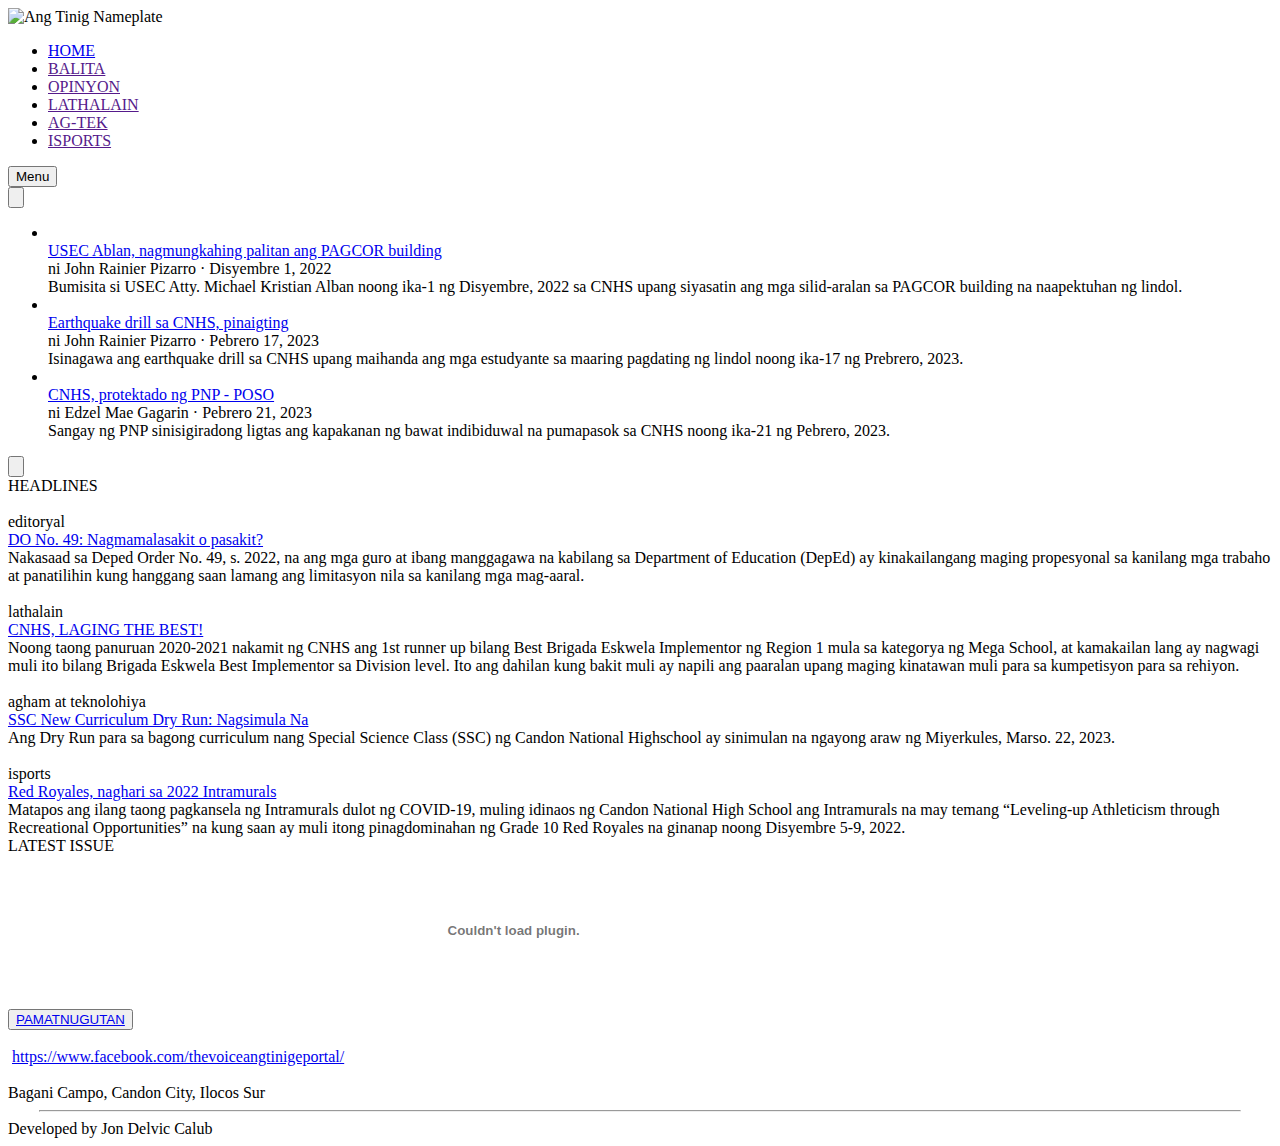
==== index.html @ 267b0ca0 "Create index.html" ====
<!DOCTYPE html>
<html lang="en">

    <head>
        <meta charset="UTF-8">
        <meta http-equiv="X-UA-Compatible" content="IE=edge">
        <meta name="viewport" content="width=device-width, initial-scale=1.0">
        <link rel="shortcut icon" href="/images/favicon.png">
        <title>Ang Tinig</title>
        <link rel="preconnect" href="https://fonts.googleapis.com">
        <link rel="preconnect" href="https://fonts.gstatic.com" crossorigin>
        <link href="https://fonts.googleapis.com/css2?family=Poppins:ital,wght@0,100;0,200;0,300;0,400;0,600;0,700;1,400&display=swap" rel="stylesheet">
        <link rel="stylesheet" href="/styles/style.css">
    </head>

    <body>

        <header class="header flex">

            <div class="nameplate-container">
                <img src="/images/header-nameplate.png" alt="Ang Tinig Nameplate" class="nameplate">
            </div>

            <nav>
                <ul class="nav-bar flex" id="nav-bar" data-visible="false">
                    <li>
                        <a href="index.html" id="nav-button">HOME</a>
                    </li>
                    <li>
                        <a href="" id="nav-button">BALITA</a>
                    </li>
                    <li>
                        <a href="" id="nav-button">OPINYON</a>
                    </li>
                    <li>
                        <a href="" id="nav-button">LATHALAIN</a>
                    </li>
                    <li>
                        <a href="" id="nav-button">AG-TEK</a>
                    </li>
                    <li>
                        <a href="" id="nav-button">ISPORTS</a>
                    </li>
                </ul>

                <button class="mobile-nav-toggle" aria-controls="nav-bar" aria-expanded="false"><span class="sr-only">Menu</span></button>

            </nav>

        </header>

        <section class="carousel__section">

            <div class="carousel">

                <button class="carousel__button carousel__button--left is-hidden">
                    <img src="/assets/arrow-left.svg" alt="">
                </button>
    
                <div class="carousel__track-container">
                    <ul class="carousel__track">
                        <li class="carousel__slide current-slide">
                            <div class="carousel__image-container">
                                <a href="/articles/balita/news-article1/news-article1.html"><img class="carousel__image" src="/images/pagcor-usec.jpg" alt=""></a>
                            </div>
                            <div class="carousel__headline-container">
                                <a href="/articles/balita/news-article1/news-article1.html">USEC Ablan, nagmungkahing palitan ang PAGCOR building</a>
                            </div>
                            <div class="carousel__by-line-container">
                                <span class="italic">ni</span> <span class="by-name">John Rainier Pizarro</span> &centerdot; <span id="upload-date">Disyembre 1, 2022</span>
                            </div>
                            <div class="carousel__caption-container">
                                Bumisita si USEC Atty. Michael Kristian Alban noong ika-1 ng Disyembre, 2022 sa CNHS upang siyasatin ang mga silid-aralan sa PAGCOR building na naapektuhan ng lindol.
                            </div>
                        </li>
                        <li class="carousel__slide">
                            <div class="carousel__image-container">
                                <a href="/articles/balita/news-article2/news-article2.html">
                                    <img class="carousel__image" src="/images/earthquake-drill.jpg" alt="">
                                </a>
                            </div>
                            <div class="carousel__headline-container one-line">
                                <a href="/articles/balita/news-article2/news-article2.html">
                                    Earthquake drill sa CNHS, pinaigting
                                </a>
                            </div>
                            <div class="carousel__by-line-container">
                                <span class="italic">ni</span> <span class="by-name">John Rainier Pizarro</span> &centerdot; <span id="upload-date">Pebrero 17, 2023</span>
                            </div>
                            <div class="carousel__caption-container">
                                Isinagawa ang earthquake drill sa CNHS upang maihanda ang mga estudyante sa maaring pagdating ng lindol noong ika-17 ng Prebrero, 2023.
                            </div>
                        </li>
                        <li class="carousel__slide">
                            <div class="carousel__image-container">
                                <a href="/articles/balita/news-article3/news-article3.html">
                                    <img class="carousel__image" src="/images/pnp-poso-asst.jpg" alt="">
                                </a>
                            </div>
                            <div class="carousel__headline-container one-line">
                                <a href="/articles/balita/news-article3/news-article3.html">
                                    CNHS, protektado ng PNP - POSO
                                </a>
                            </div>
                            <div class="carousel__by-line-container">
                                <span class="italic">ni</span> <span class="by-name">Edzel Mae Gagarin</span> &centerdot; <span id="upload-date">Pebrero 21, 2023</span>
                            </div>
                            <div class="carousel__caption-container">
                                Sangay ng PNP sinisigiradong ligtas ang kapakanan ng bawat indibiduwal na pumapasok sa CNHS noong ika-21 ng Pebrero, 2023.
                            </div>
                        </li>
                    </ul>
                </div>
    
                <button class="carousel__button carousel__button--right">
                    <img src="/assets/arrow-right.svg" alt="">
                </button>
    
            </div> 

        </section>

        <section class="headlines__section">

           <div class="headlines__tag flex">HEADLINES</div>

           <div class="headlines__article__preview--container grid">

                <div class="article__preview">
                    <div class="article__preview--img--container">
                        <a href="articles/opinyon/opinyon-article1/opinyon-article1.html"><img class="article__preview--img" src="/images/main-editoryal-prev.png" alt=""></a>
                    </div>
                    <div class="article__preview--content--container">
                        <div class="headlines__preview__tag">editoryal</div>
                        <div class="headlines__preview__headline">
                            <a href="articles/opinyon/opinyon-article1/opinyon-article1.html">DO No. 49: Nagmamalasakit o pasakit?</a>
                        </div>
                        <div class="headlines__preview__content">Nakasaad sa Deped Order No. 49, s. 2022, na ang mga guro at ibang manggagawa na kabilang sa Department of Education (DepEd) ay kinakailangang maging propesyonal sa kanilang mga trabaho at panatilihin kung hanggang saan lamang ang limitasyon nila sa kanilang mga mag-aaral.</div>
                    </div>
                </div>

                <div class="article__preview">
                    <div class="article__preview--img--container">
                        <a href="articles/lathalain/lathalain-article1/lathalain-article1.html"><img class="article__preview--img" src="/images/main-feature-prev.png" alt=""></a>
                    </div>
                    <div class="article__preview--content--container">
                        <div class="headlines__preview__tag">lathalain</div>
                        <div class="headlines__preview__headline">
                            <a href="articles/lathalain/lathalain-article1/lathalain-article1.html">CNHS, LAGING THE BEST!</a>
                        </div>
                        <div class="headlines__preview__content">Noong taong panuruan 2020-2021 nakamit ng CNHS ang 1st runner up bilang Best Brigada Eskwela Implementor ng Region 1 mula sa kategorya ng Mega School, at kamakailan lang ay nagwagi muli ito bilang Brigada Eskwela Best Implementor sa Division level. Ito ang dahilan kung bakit muli ay napili ang paaralan upang maging kinatawan muli para sa kumpetisyon para sa rehiyon.
                        </div>
                    </div>
                </div>

                <div class="article__preview">
                    <div class="article__preview--img--container">
                        <a href="articles/agtek/agtek-article1/agtek-article1.html"><img class="article__preview--img" src="/images/main-agtek-prev.jpg" alt=""></a>
                    </div>
                    <div class="article__preview--content--container">
                        <div class="headlines__preview__tag">agham at teknolohiya</div>
                        <div class="headlines__preview__headline">
                            <a href="articles/agtek/agtek-article1/agtek-article1.html">SSC New Curriculum Dry Run: Nagsimula Na</a>
                        </div>
                        <div class="headlines__preview__content">Ang Dry Run para sa bagong curriculum nang Special Science Class (SSC) ng Candon National Highschool ay sinimulan na ngayong araw ng Miyerkules, Marso. 22, 2023.</div>
                    </div>
                </div>

                <div class="article__preview">
                    <div class="article__preview--img--container">
                        <a href="articles/isports/isports-article1/isports-article1.html"><img class="article__preview--img" src="/images/main-isports-prev.jpg" alt=""></a>
                    </div>
                    <div class="article__preview--content--container">
                        <div class="headlines__preview__tag">isports</div>
                        <div class="headlines__preview__headline">
                            <a href="articles/isports/isports-article1/isports-article1.html">Red Royales, naghari sa 2022 Intramurals</a>
                        </div>
                        <div class="headlines__preview__content">Matapos ang ilang taong pagkansela ng Intramurals dulot ng COVID-19, muling idinaos ng Candon National High School ang Intramurals na may temang “Leveling-up Athleticism through Recreational Opportunities” na kung saan ay muli itong pinagdominahan ng Grade 10 Red Royales na ginanap noong Disyembre 5-9, 2022. 
                        </div>
                    </div>
                </div>

           </div>

        </section>

        <section class="latest__issue--section">

            <div class="latest__issue__tag flex">LATEST ISSUE</div>

            <div class="latest__issue--container">
                <embed src="assets/latest-issue.pdf#toolbar=0" width="80%" height="100%" class="latest__issue">
            </div>

        </section>

        <div class="editorial__board--button--container">
            <button id="editorial__board--button">
                <a href="articles/pamatnugutan/pamatnugutan.html">PAMATNUGUTAN</a> 
            </button>
        </div>

        <footer class="footer--container">
            <div class="footer__img--container">
                <img src="/images/footer-nameplate.png" alt="" class="footer__img">
            </div>
            <div class="fb__link--container">
                <img src="/assets/facebook.svg" alt="">
                <a href="https://www.facebook.com/thevoiceangtinigeportal/" target="_blank">https://www.facebook.com/thevoiceangtinigeportal/</a>
            </div>
            <div class="location--container">
                <img src="/assets/location.svg" alt="">
                <div class="location--address">Bagani Campo, Candon City, Ilocos Sur</div>
            </div>
            <div class="horizontal-line-end">
                <hr width="1200px"/>
            </div>
            <div class="credits">Developed by Jon Delvic Calub</div>
        </footer>


        <script src="/scripts/nav.js"></script>
        <script src="/scripts/carousel.js"></script>

    </body>

</html>
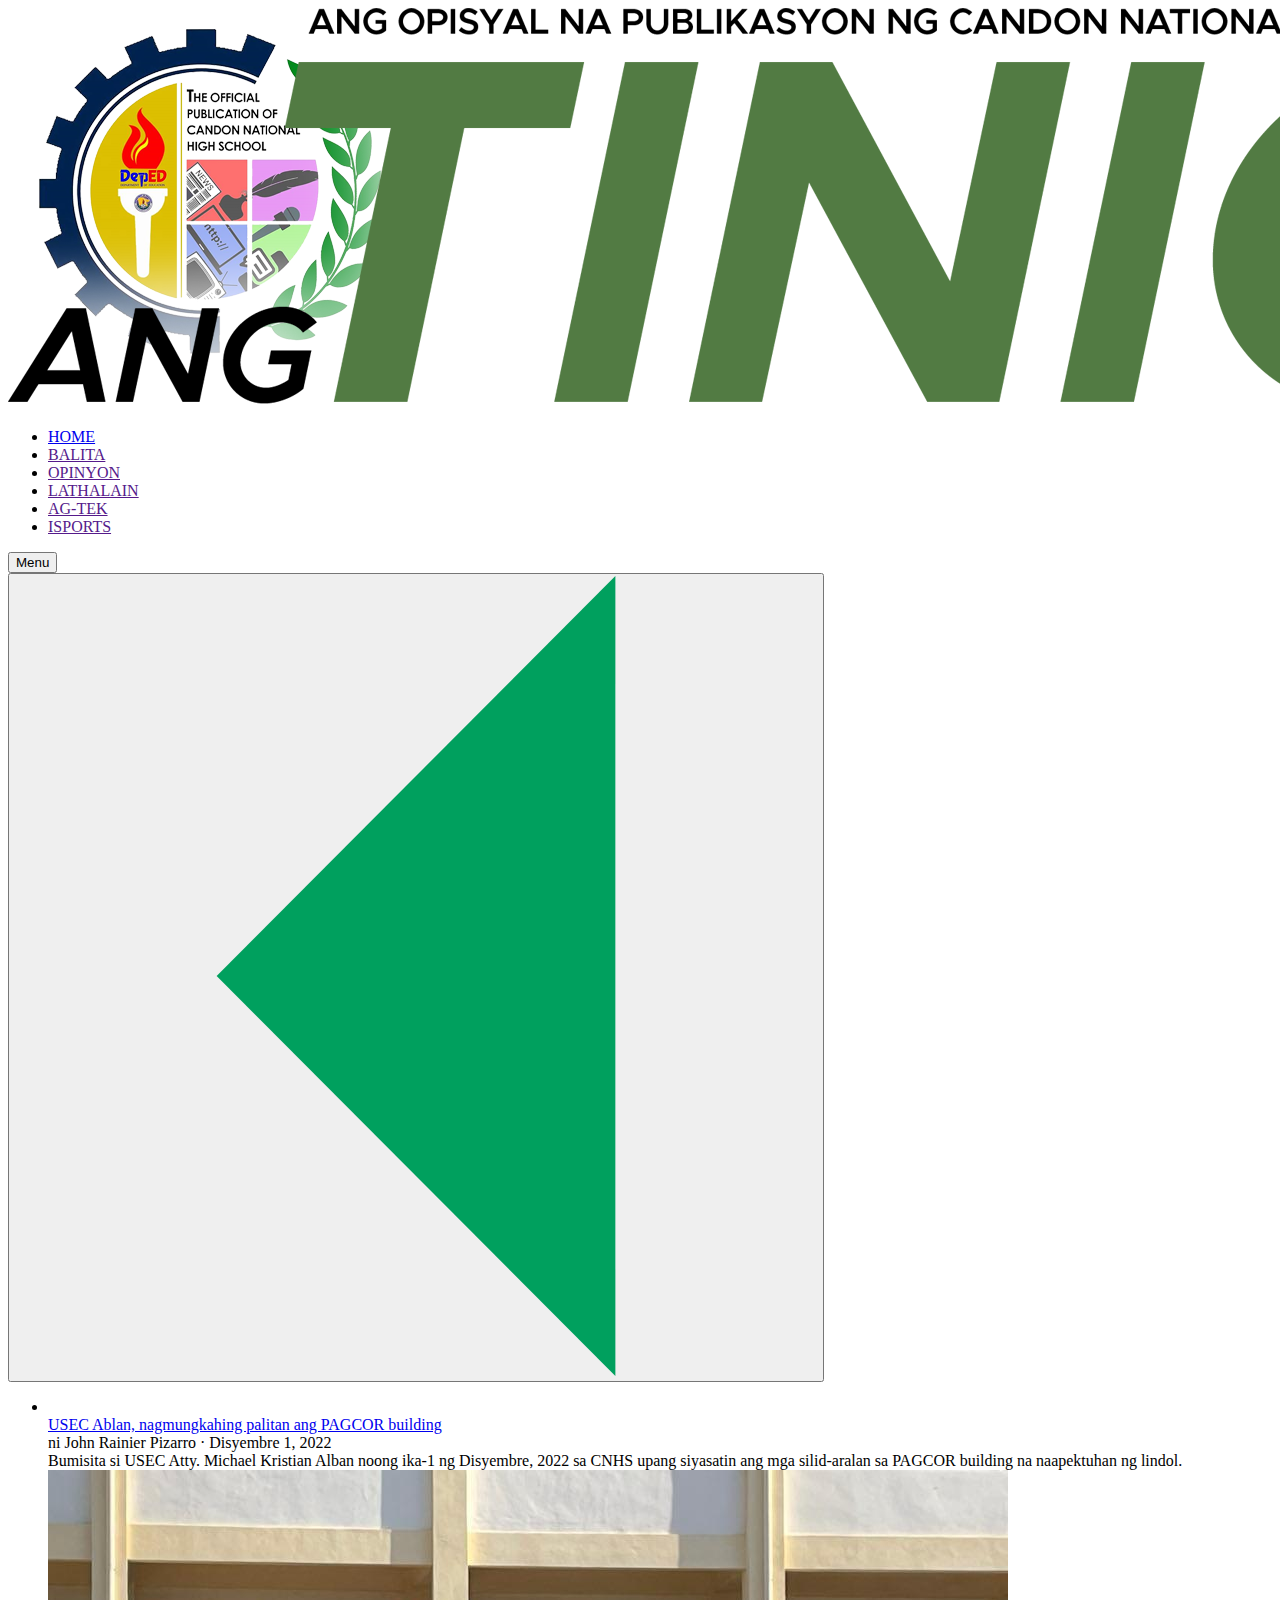
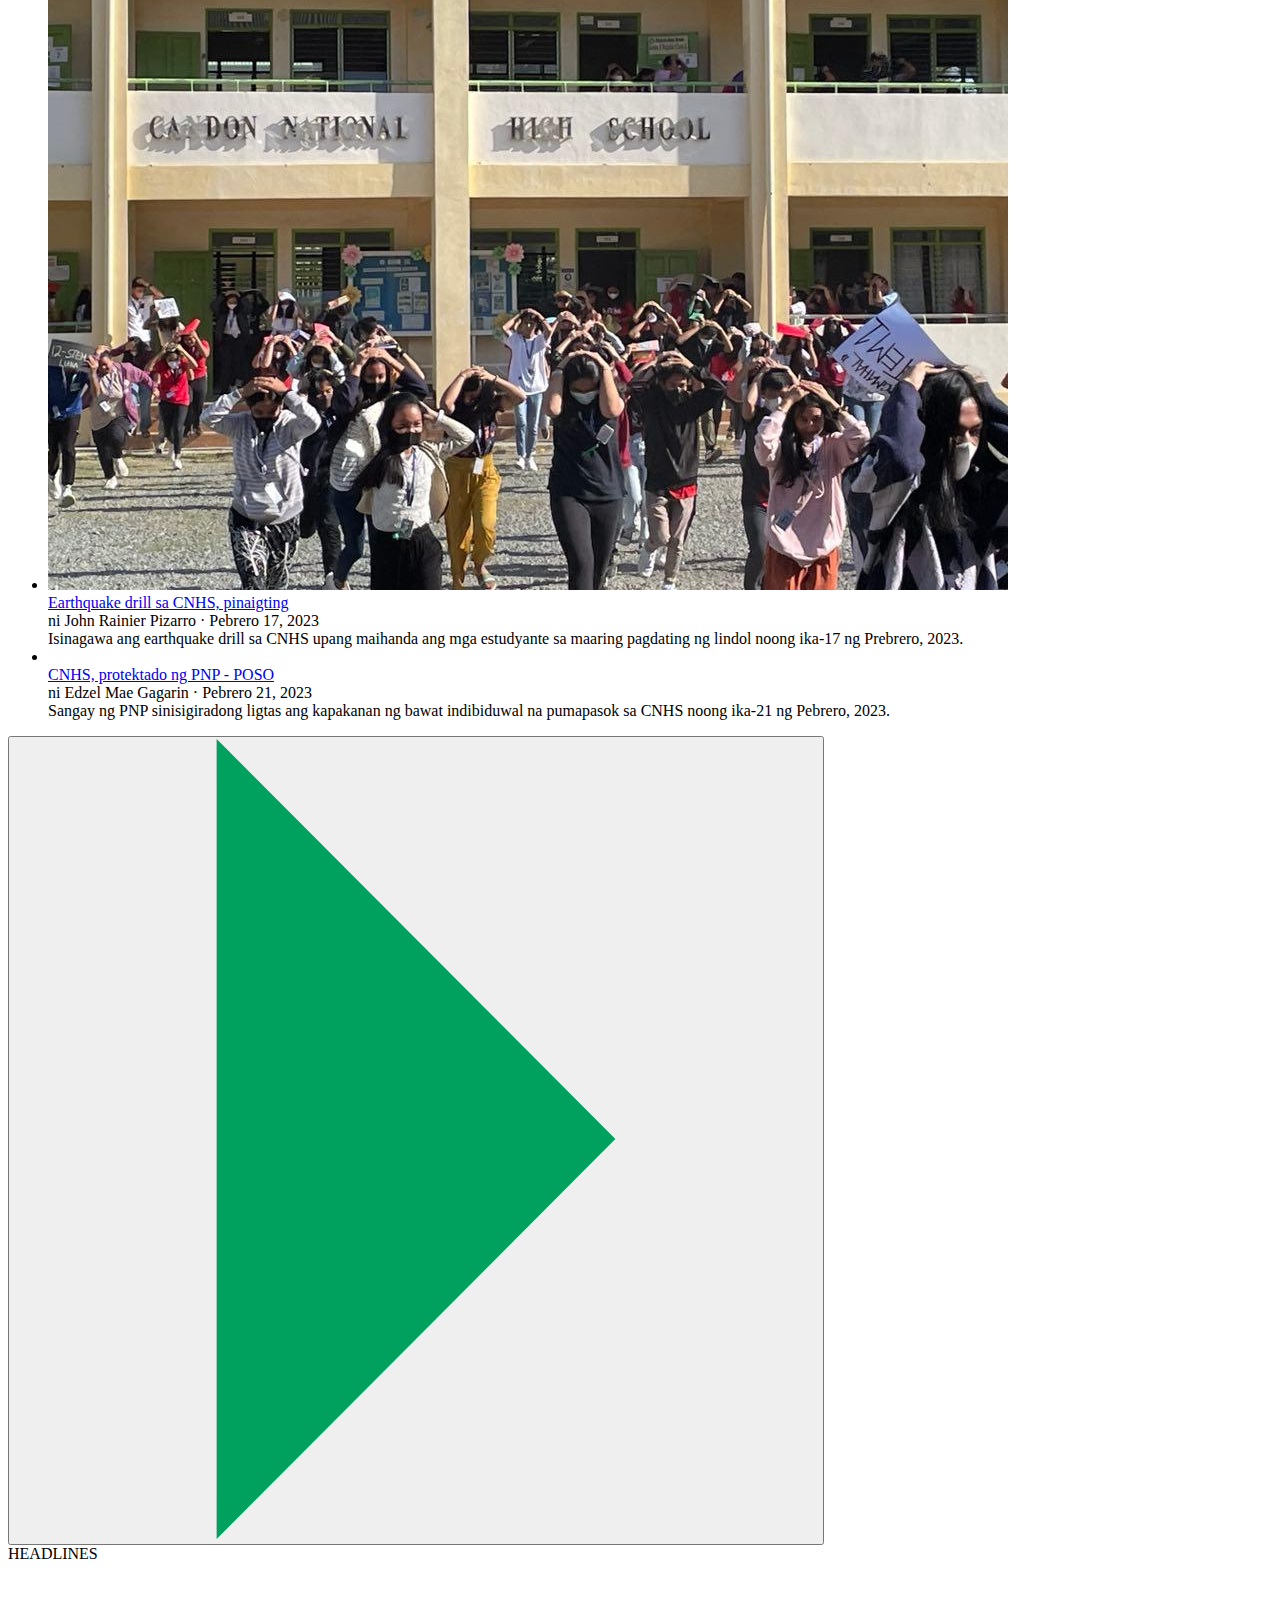
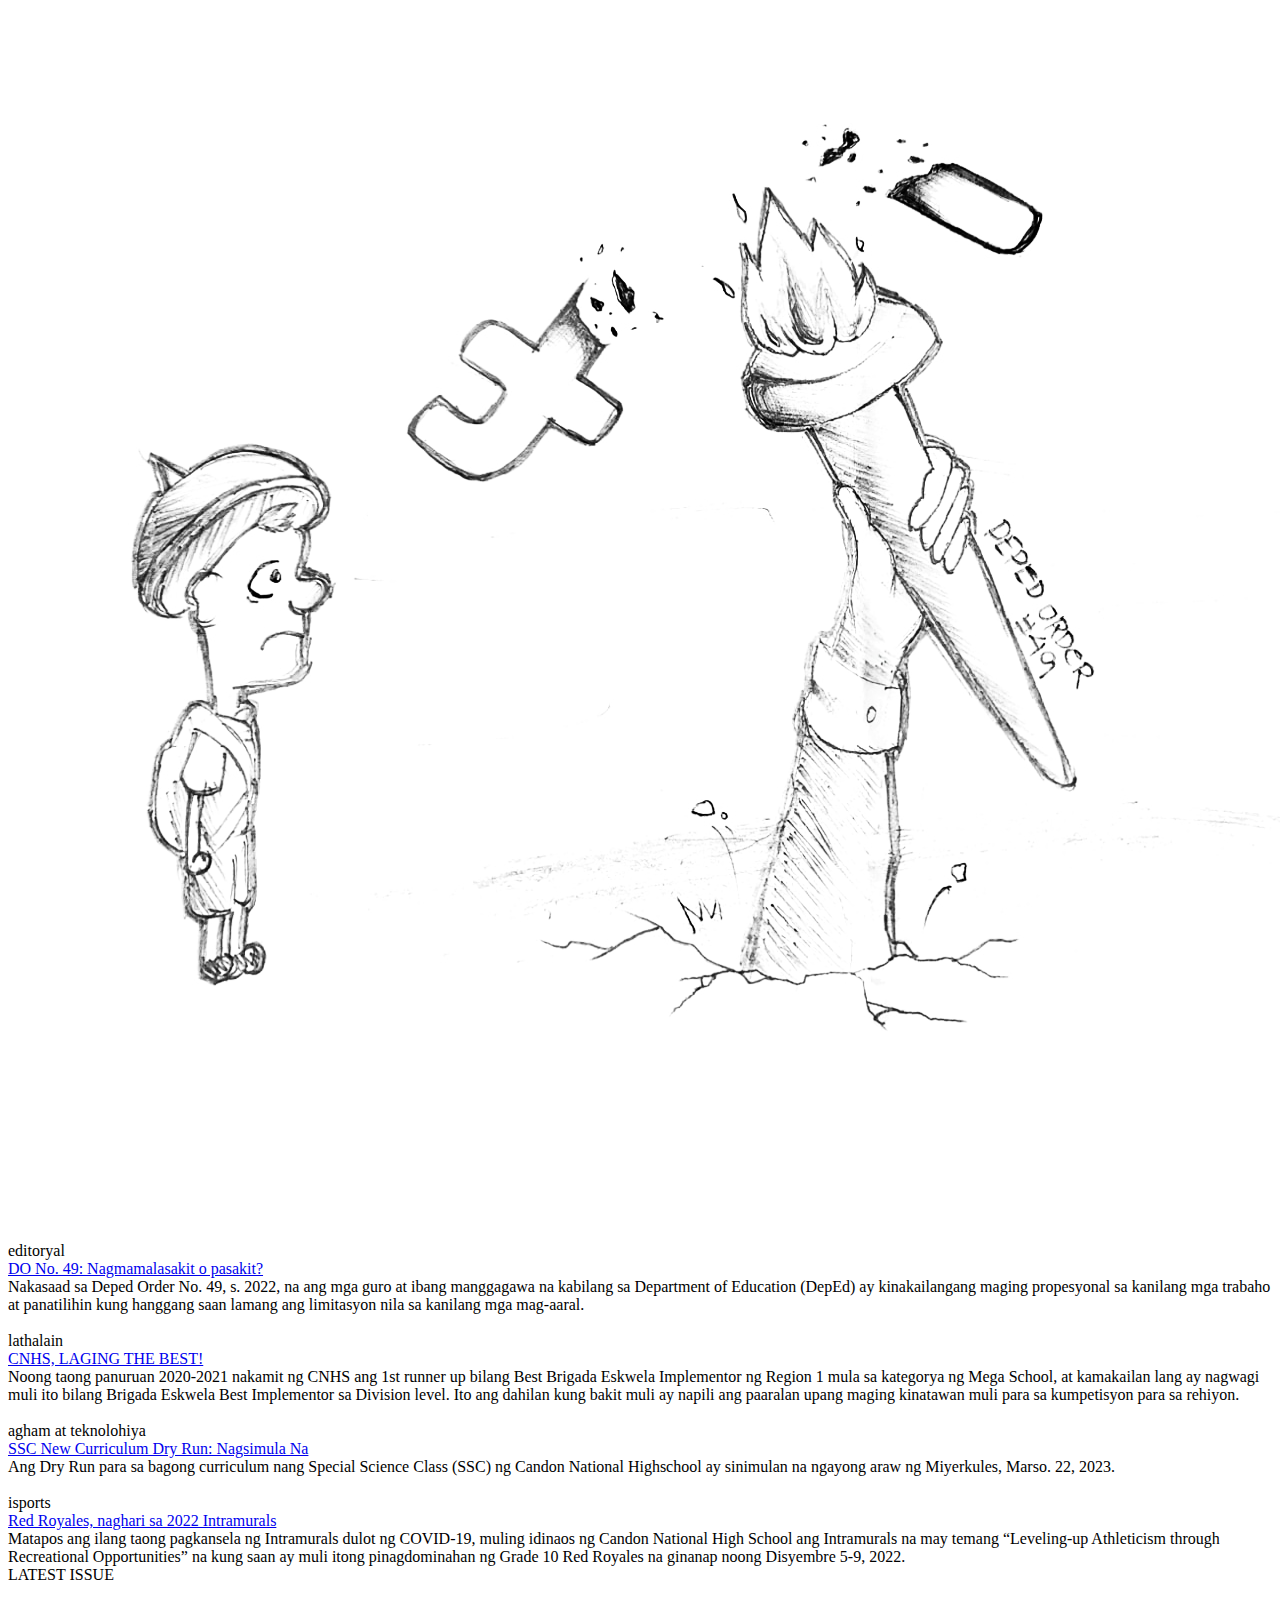
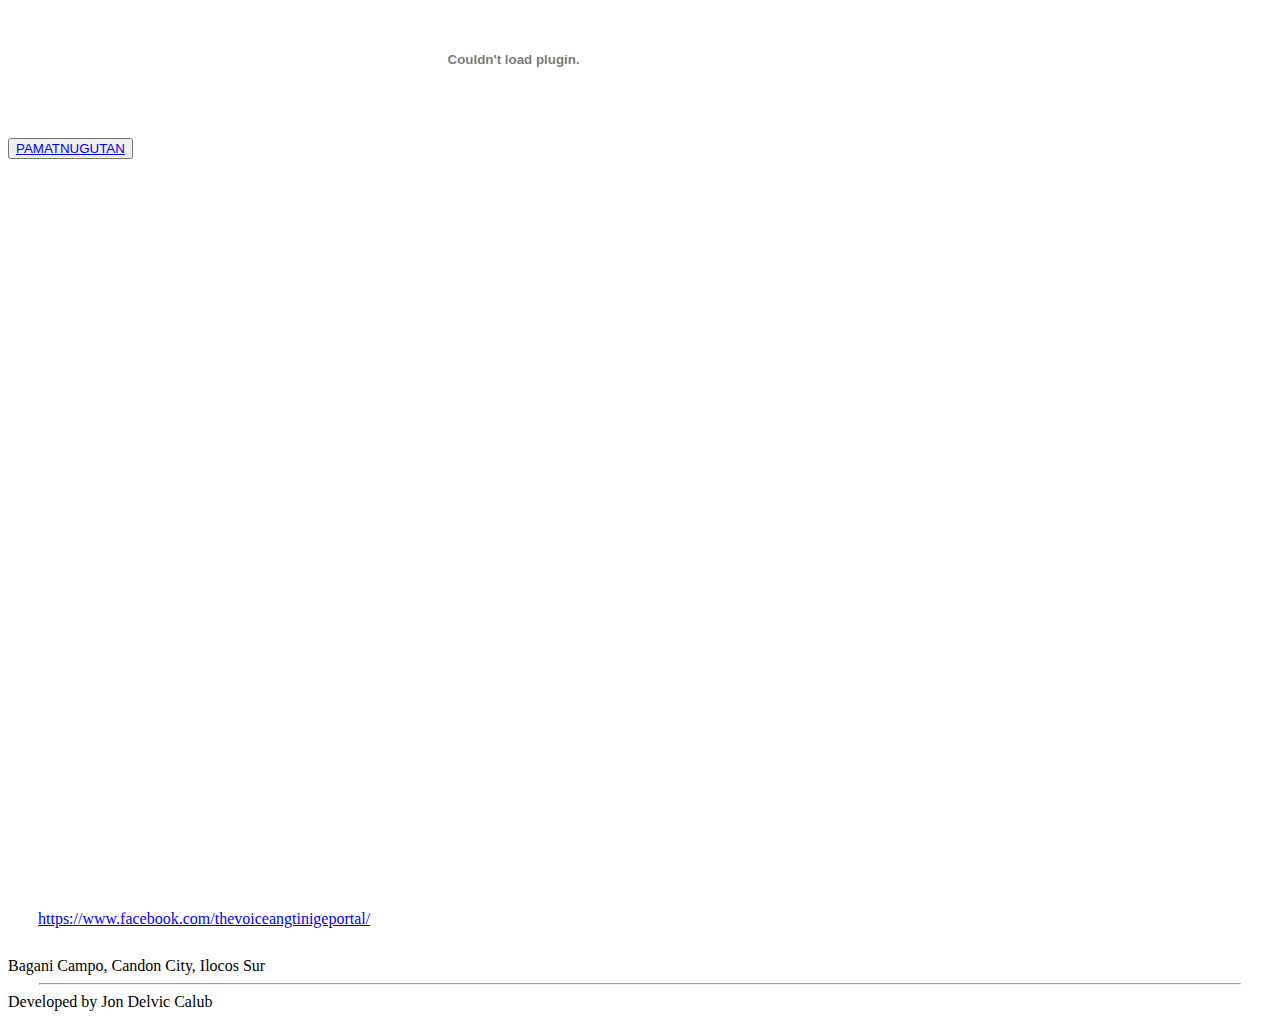
==== commit 01d77945: "Updated folder directories" ====
--- a/index.html
+++ b/index.html
@@ -54,7 +54,7 @@
             <div class="carousel">
 
                 <button class="carousel__button carousel__button--left is-hidden">
-                    <img src="/assets/arrow-left.svg" alt="">
+                    <img src="/images/arrow-left.svg" alt="">
                 </button>
     
                 <div class="carousel__track-container">
@@ -113,7 +113,7 @@
                 </div>
     
                 <button class="carousel__button carousel__button--right">
-                    <img src="/assets/arrow-right.svg" alt="">
+                    <img src="/images/arrow-right.svg" alt="">
                 </button>
     
             </div> 
@@ -205,11 +205,11 @@
                 <img src="/images/footer-nameplate.png" alt="" class="footer__img">
             </div>
             <div class="fb__link--container">
-                <img src="/assets/facebook.svg" alt="">
+                <img src="/images/facebook.svg" alt="">
                 <a href="https://www.facebook.com/thevoiceangtinigeportal/" target="_blank">https://www.facebook.com/thevoiceangtinigeportal/</a>
             </div>
             <div class="location--container">
-                <img src="/assets/location.svg" alt="">
+                <img src="/images/location.svg" alt="">
                 <div class="location--address">Bagani Campo, Candon City, Ilocos Sur</div>
             </div>
             <div class="horizontal-line-end">
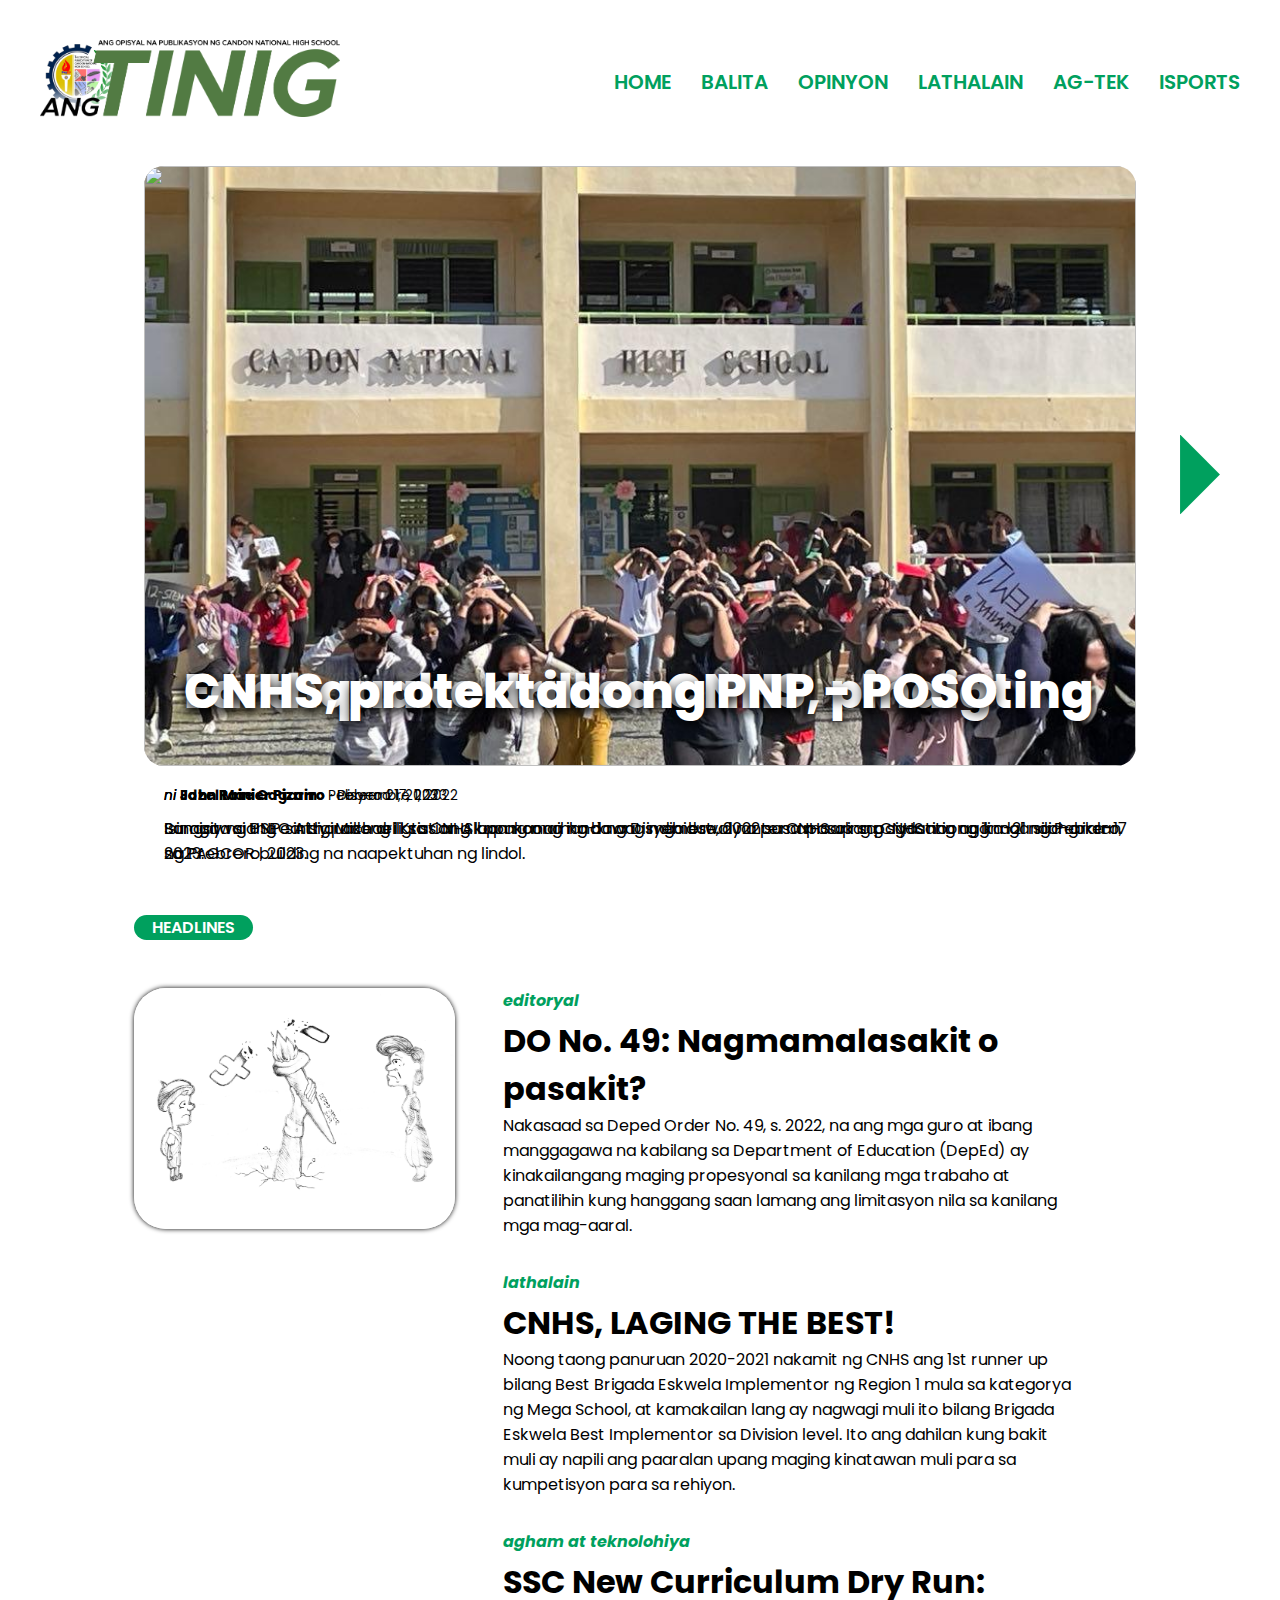
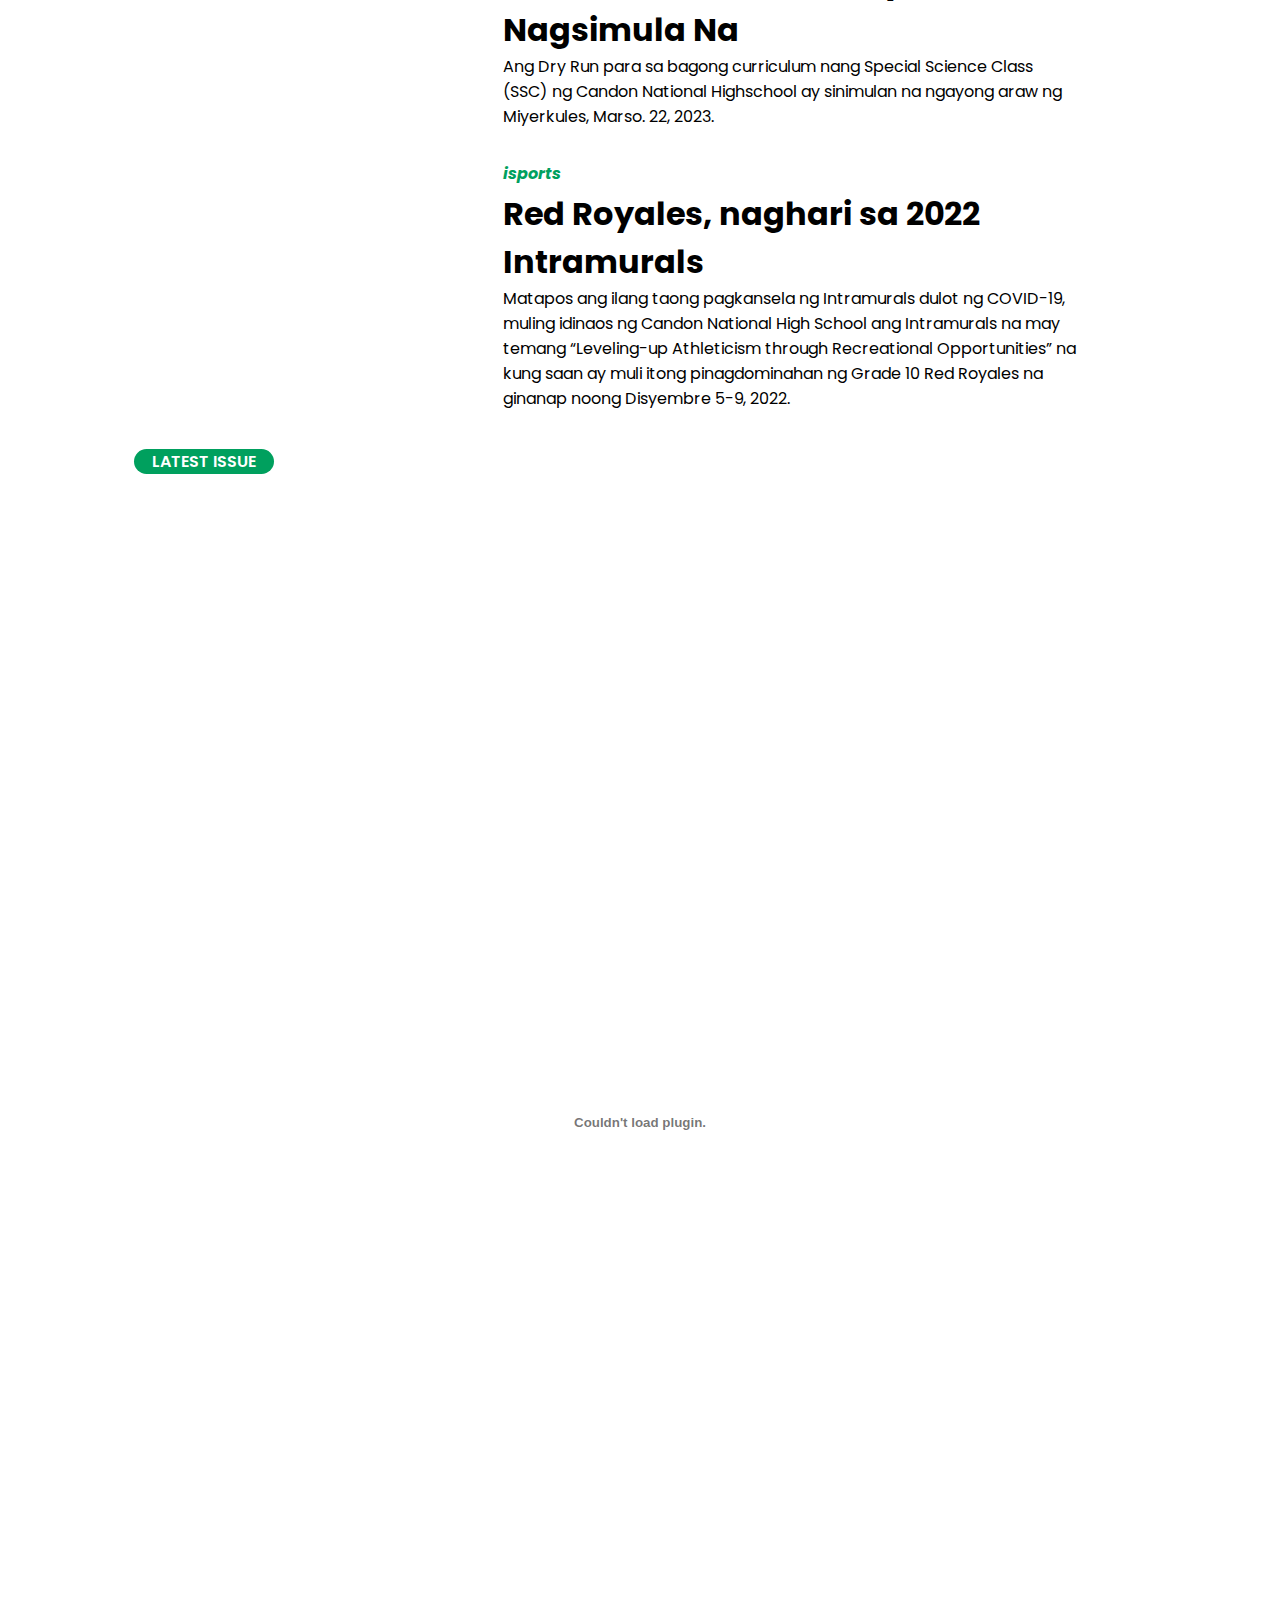
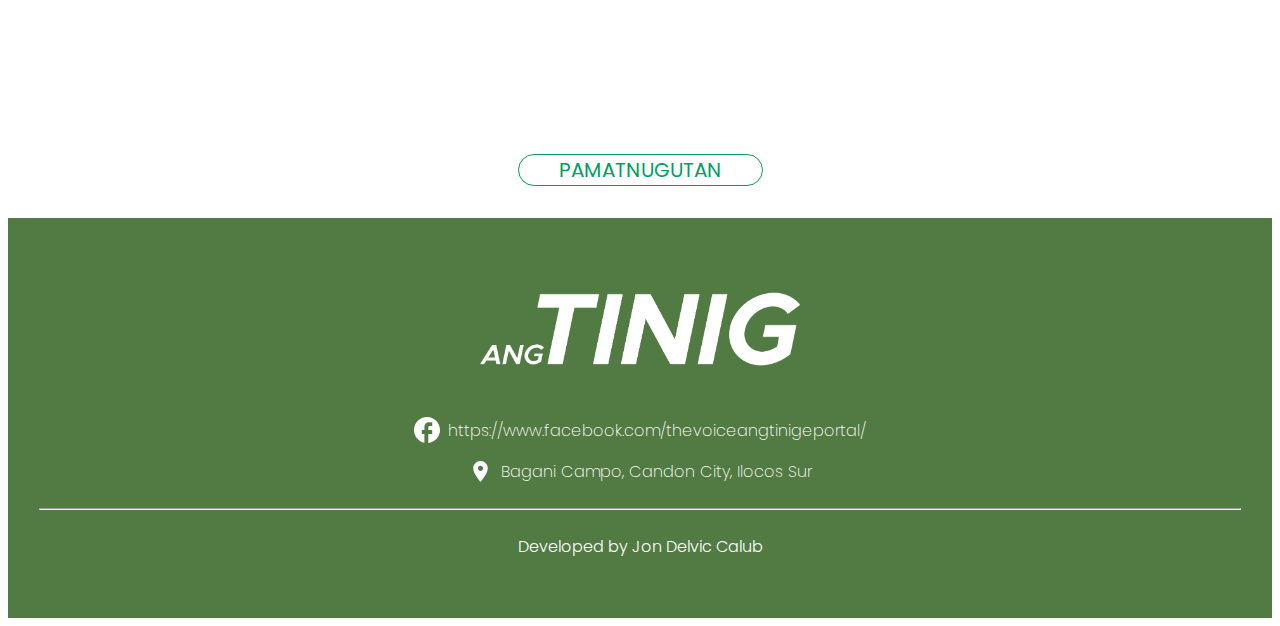
==== commit 1b1d2a4c: "Update index.html" ====
--- a/index.html
+++ b/index.html
@@ -10,7 +10,7 @@
         <link rel="preconnect" href="https://fonts.googleapis.com">
         <link rel="preconnect" href="https://fonts.gstatic.com" crossorigin>
         <link href="https://fonts.googleapis.com/css2?family=Poppins:ital,wght@0,100;0,200;0,300;0,400;0,600;0,700;1,400&display=swap" rel="stylesheet">
-        <link rel="stylesheet" href="/styles/style.css">
+        <link rel="stylesheet" href="/css/style.css">
     </head>
 
     <body>
--- a/css/style.css
+++ b/css/style.css
@@ -0,0 +1,448 @@
+:root {
+    font-family: 'Poppins', sans-serif;
+}
+
+.flex {
+    display: flex;
+    gap: var(--gap, 1rem);
+}
+
+.grid {
+    display: grid;
+}
+
+.sr-only {
+    display: none;
+}
+
+.header {
+    align-items: center;
+    justify-content: space-between;
+}
+
+.mobile-nav-toggle {
+    display: none;
+}
+
+
+.nameplate-container {
+    width: 300px;
+}
+
+.nameplate {
+    margin: 2rem;
+    width: 100%;
+}
+
+.nav-bar {
+    padding: 0 2rem 0 0 ;
+    margin: 0 0 0 0;
+    list-style: none;
+    font-size: 1.25em;
+    font-weight: 600;
+    --gap: 1.5em;
+}
+
+.nav-bar a {
+    text-decoration: none;
+    color: #00A05E;
+    transition: 0.25s;
+}
+
+.nav-bar a:hover {
+    color: #527B43;
+}
+
+@media (max-width: 65em) {
+    .nav-bar {
+        --gap: 1.25em;
+        z-index: 1000;
+        position: fixed;
+        inset: 0 0 0 0;
+        background: white;
+        flex-direction: column;
+        justify-content: center;
+        align-items: center;
+        font-size: 1.5em;
+        transform: translateX(100%);
+        transition: transform 350ms ease-out;
+    }
+
+    .nav-bar[data-visible="true"] {
+        transform: translateX(0%);
+    }
+
+    .mobile-nav-toggle {
+        display: block;
+        z-index: 9999;
+        position: absolute;
+        background: url(/images/icon-hamburger-menu.svg);
+        width: 2.5rem;
+        aspect-ratio: 1;
+        top: 3rem;
+        right: 2rem;
+        background-repeat: no-repeat;
+        background-size: contain;
+        border: none;
+        cursor: pointer;
+    }
+
+    .mobile-nav-toggle[aria-expanded="true"] {
+        background-image: url(../images/icon-hamburger-menu-close.svg);
+        position: fixed;
+    }
+
+    .nameplate-container {
+        width: 200px;
+    }
+}
+
+.resize-animation-stopper * {
+    animation: none !important;
+    transition: none !important;
+}
+
+/* Carousel Styles */
+
+.carousel {
+    position: relative;
+    height: 800px;
+    width: 80%;
+    margin: 0 auto;
+}
+
+.carousel__track-container {
+    padding: 10px;
+    height: 100%;
+    position: relative;
+    overflow-x: hidden;
+    overflow-y: hidden;
+}
+
+.carousel__image-container {
+    height: 600px;
+    width: 100%;
+}
+
+.carousel__image {
+    height: 100%;
+    width: 100%;
+    object-fit: cover;
+    border-radius: 20px;
+}
+
+.carousel__headline-container {
+    font-weight: 800;
+    font-size: 3em;
+    width: 1000px;
+    position: absolute;
+    top: 60%;
+    color: rgb(255, 255, 255);
+    padding: 0px 40px;
+}
+
+.carousel__headline-container a {
+    color: white;
+    text-decoration: none;
+    text-shadow: 0 4px 12px black;
+    transition: 0.25s;
+}
+
+.carousel__headline-container a:hover {
+    opacity: 0.85;
+}
+
+.one-line {
+    top: 70%;
+}
+
+.carousel__track {
+    padding: 0;
+    margin: 0;
+    list-style: none;
+    position: relative;
+    height: 100%;
+    transition: transform 300ms ease-in;
+}
+
+.carousel__slide {
+    position: absolute;
+    width: 100%;
+}
+
+.carousel__button {
+    position: absolute;
+    top: 40%;
+    transform: translateY(-50%);
+    background: transparent;
+    border: 0;
+    cursor: pointer;
+}
+
+.carousel__button--left {
+    left: -100px;
+}
+
+.carousel__button--right {
+    right: -100px;
+}
+
+.carousel__button img {
+    width: 80px;
+}
+
+.carousel__by-line-container {
+    padding: 20px;
+    font-size: 0.85em;
+}
+
+.italic {
+    font-style: italic;
+}
+
+.by-name {
+    font-weight: bold;
+}
+
+.carousel__caption-container {
+    margin-top: -10px;
+    padding-left: 20px;
+}
+
+.is-hidden {
+    display: none;
+}
+
+/* @media (max-width: 400px) {
+
+    
+}
+
+@media (min-width: 1276px) and (max-width: 1413px) {
+    .carousel__headline-container {
+        font-weight: 800;
+        font-size: 3em;
+        width: 950px;
+        position: absolute;
+        top: 63%;
+        color: rgb(255, 255, 255);
+        padding: 0px 40px;
+    }
+}
+
+@media (min-width: 1194px) and (max-width: 1276px) {
+    .carousel__image-container {
+        height: 450px;
+        width: 100%;
+    }
+
+    .carousel__headline-container {
+        font-weight: 800;
+        font-size: 2.5em;
+        width: 900px;
+        position: absolute;
+        top: 55%;
+        color: rgb(255, 255, 255);
+        padding: 0px 40px;
+    }
+}
+
+@media (min-width: 1089px) and (max-width: 1194px) {
+    .carousel__image-container {
+        height: 450px;
+        width: 100%;
+    }
+
+    .carousel__headline-container {
+        font-weight: 800;
+        font-size: 2.5em;
+        width: 785px;
+        position: absolute;
+        top: 55%;
+        color: rgb(255, 255, 255);
+        padding: 0px 40px;
+    }
+}
+
+@media (min-width: 1038px) and (max-width: 1089px) {
+    .carousel__image-container {
+        height: 400px;
+        width: 100%;
+    }
+
+    .carousel__headline-container {
+        font-weight: 800;
+        font-size: 2.5em;
+        width: 800px;
+        position: absolute;
+        top: 55%;
+        color: rgb(255, 255, 255);
+        padding: 0px 40px;
+    }
+} */
+
+.headlines__tag {
+    margin-top: -3.25%;
+    margin-left: 10%;
+    margin-bottom: 3em;
+    font-weight: 600;
+    background: #00A05E;
+    width: fit-content;
+    padding: 0 18px;
+    color: white;
+    border-radius: 15px;
+}
+
+.headlines__article__preview--container {
+    width: 80%;
+    margin: 0 10%;
+    gap: 2em;
+}
+
+.article__preview {
+    display: grid;
+    grid-template-columns: 1fr 2fr;
+    gap: 3em;
+}
+
+.article__preview--img {
+    width: 100%;
+    box-shadow: 0 0 5px 0 black;
+    border-radius: 2em;
+}
+
+.headlines__preview__tag {
+    font-weight: 700;
+    margin-bottom: 0.25em;
+    font-style: italic;
+    color: #00A05E;
+}
+
+.headlines__preview__headline {
+    font-weight: bold;
+    font-size: 2em;
+}
+
+.headlines__preview__headline a {
+    text-decoration: none;
+    color: black;
+}
+
+.headlines__preview__headline a:hover {
+    text-decoration: underline;
+}
+
+.headlines__preview__content {
+    width: 90%;
+}
+
+.latest__issue__tag {
+    margin-top: 3%;
+    margin-left: 10%;
+    margin-bottom: 3em;
+    font-weight: 600;
+    background: #00A05E;
+    width: fit-content;
+    padding: 0 18px;
+    color: white;
+    border-radius: 15px;
+}
+
+.latest__issue--container {
+    display: flex;
+    justify-content: center;
+    align-items: center;
+    height: 1200px;
+}
+
+.latest__issue {
+    border-radius: 1em;
+}
+
+.editorial__board--button--container {
+    display: flex;
+    justify-content: center;
+    align-items: center;
+    margin: 2em;
+}
+
+#editorial__board--button {
+    padding: 0 2em;
+    font-family: Poppins;
+    font-size: 1.25em;
+    background: none;
+    border: 1px solid #00A05E;
+    border-radius: 1em;
+    cursor: pointer;
+    transition: 0.25s;
+}
+
+#editorial__board--button a {
+    text-decoration: none;
+    color: #00A05E;
+    width: 100%;
+}
+
+#editorial__board--button:hover {
+    background: #00A05E;
+    color: white;
+}
+
+#editorial__board--button a:hover {
+    color: white;
+}
+
+.footer--container {
+    width: 100%;
+    height: 400px;
+    background: #527B43;
+    display: flex;
+    justify-content: center;
+    align-items: center;
+    flex-direction: column;
+    gap: 1em;
+}
+
+.footer__img--container {
+    width: 20em;
+}
+
+.footer__img {
+    width: 100%;
+}
+
+.fb__link--container {
+    display: flex;
+    align-items: center;
+    justify-content: center;
+    gap: 0.5em;
+    font-weight: 200;
+}
+
+.fb__link--container a{
+    text-decoration: none;
+    color: white;
+    transition: 0.25s;
+}
+
+.fb__link--container a:hover {
+    text-decoration: underline;
+}
+
+.location--container {
+    display: flex;
+    align-items: center;
+    justify-content: center;
+    gap: 0.5em;
+}
+
+.location--address {
+    color: white;
+    font-weight: 200;
+}
+
+.credits {
+    color: white;
+    font-weight: 300;
+    display: flex;
+}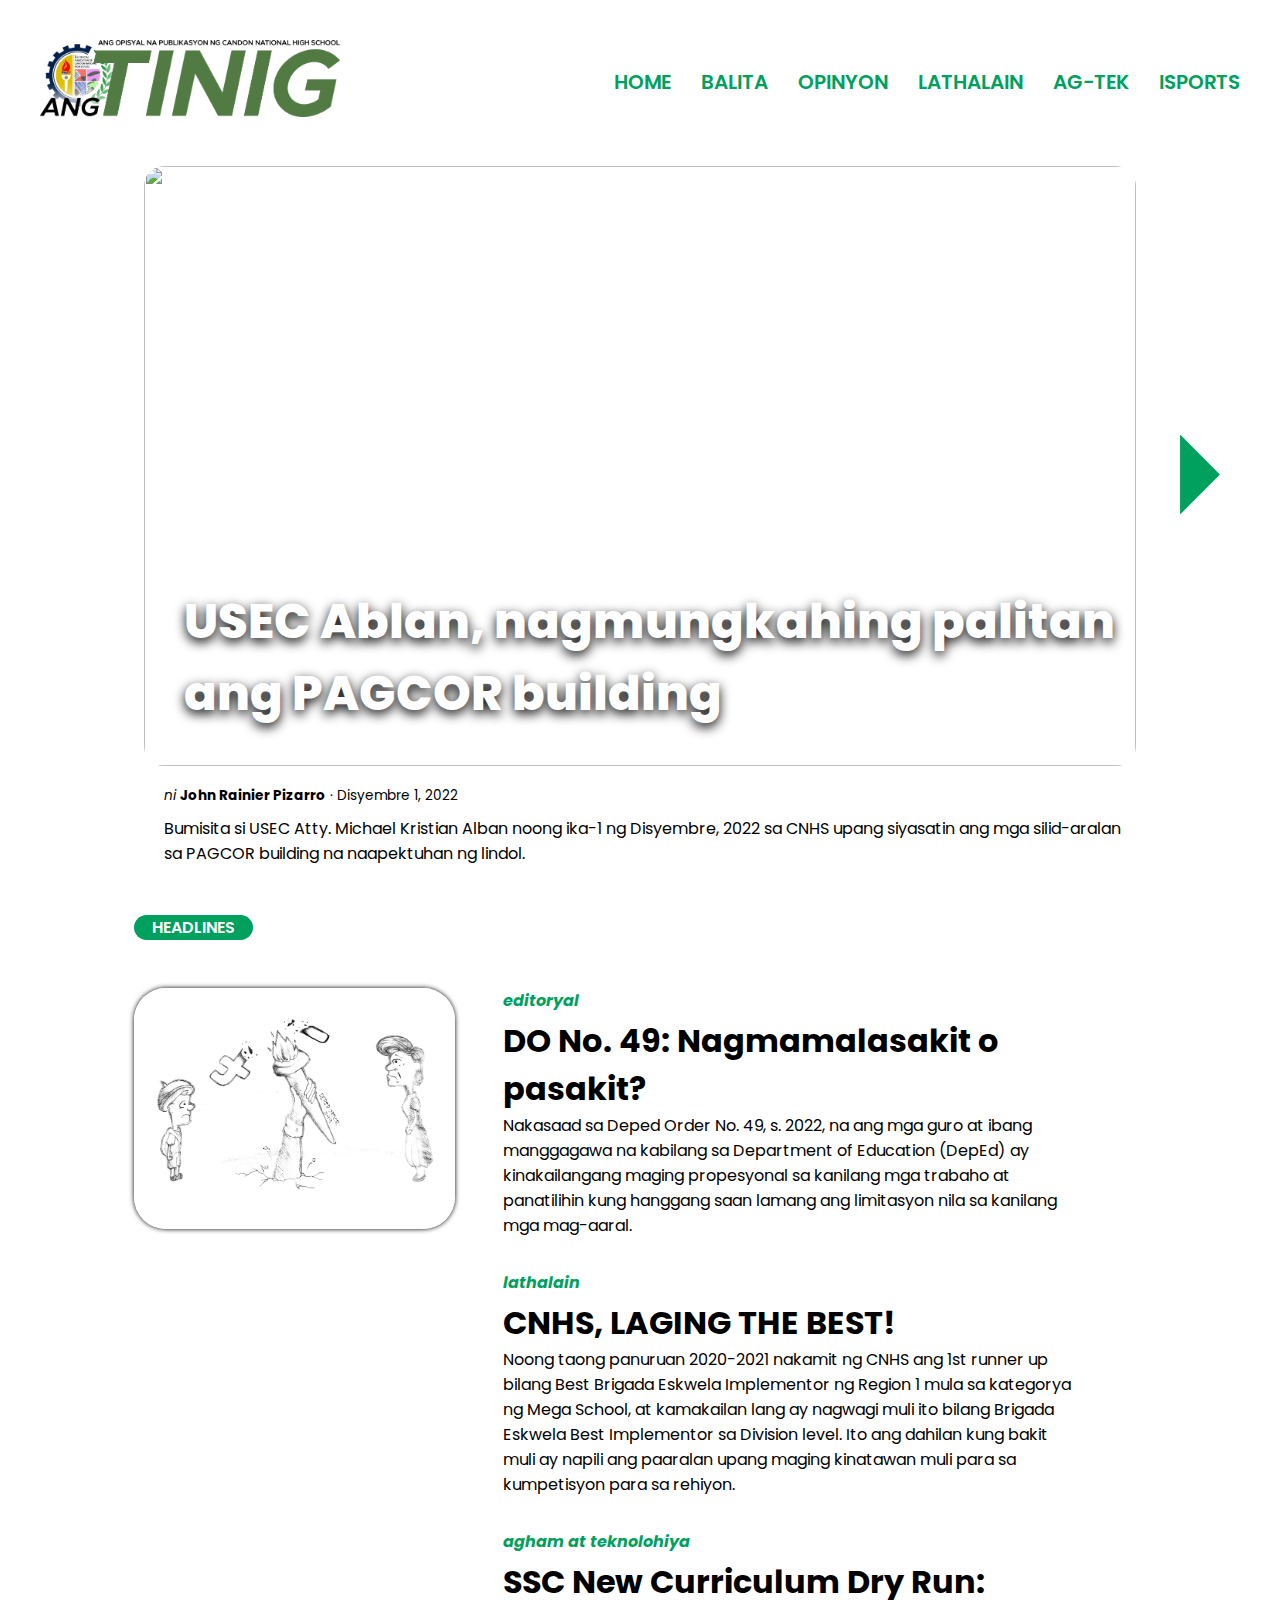
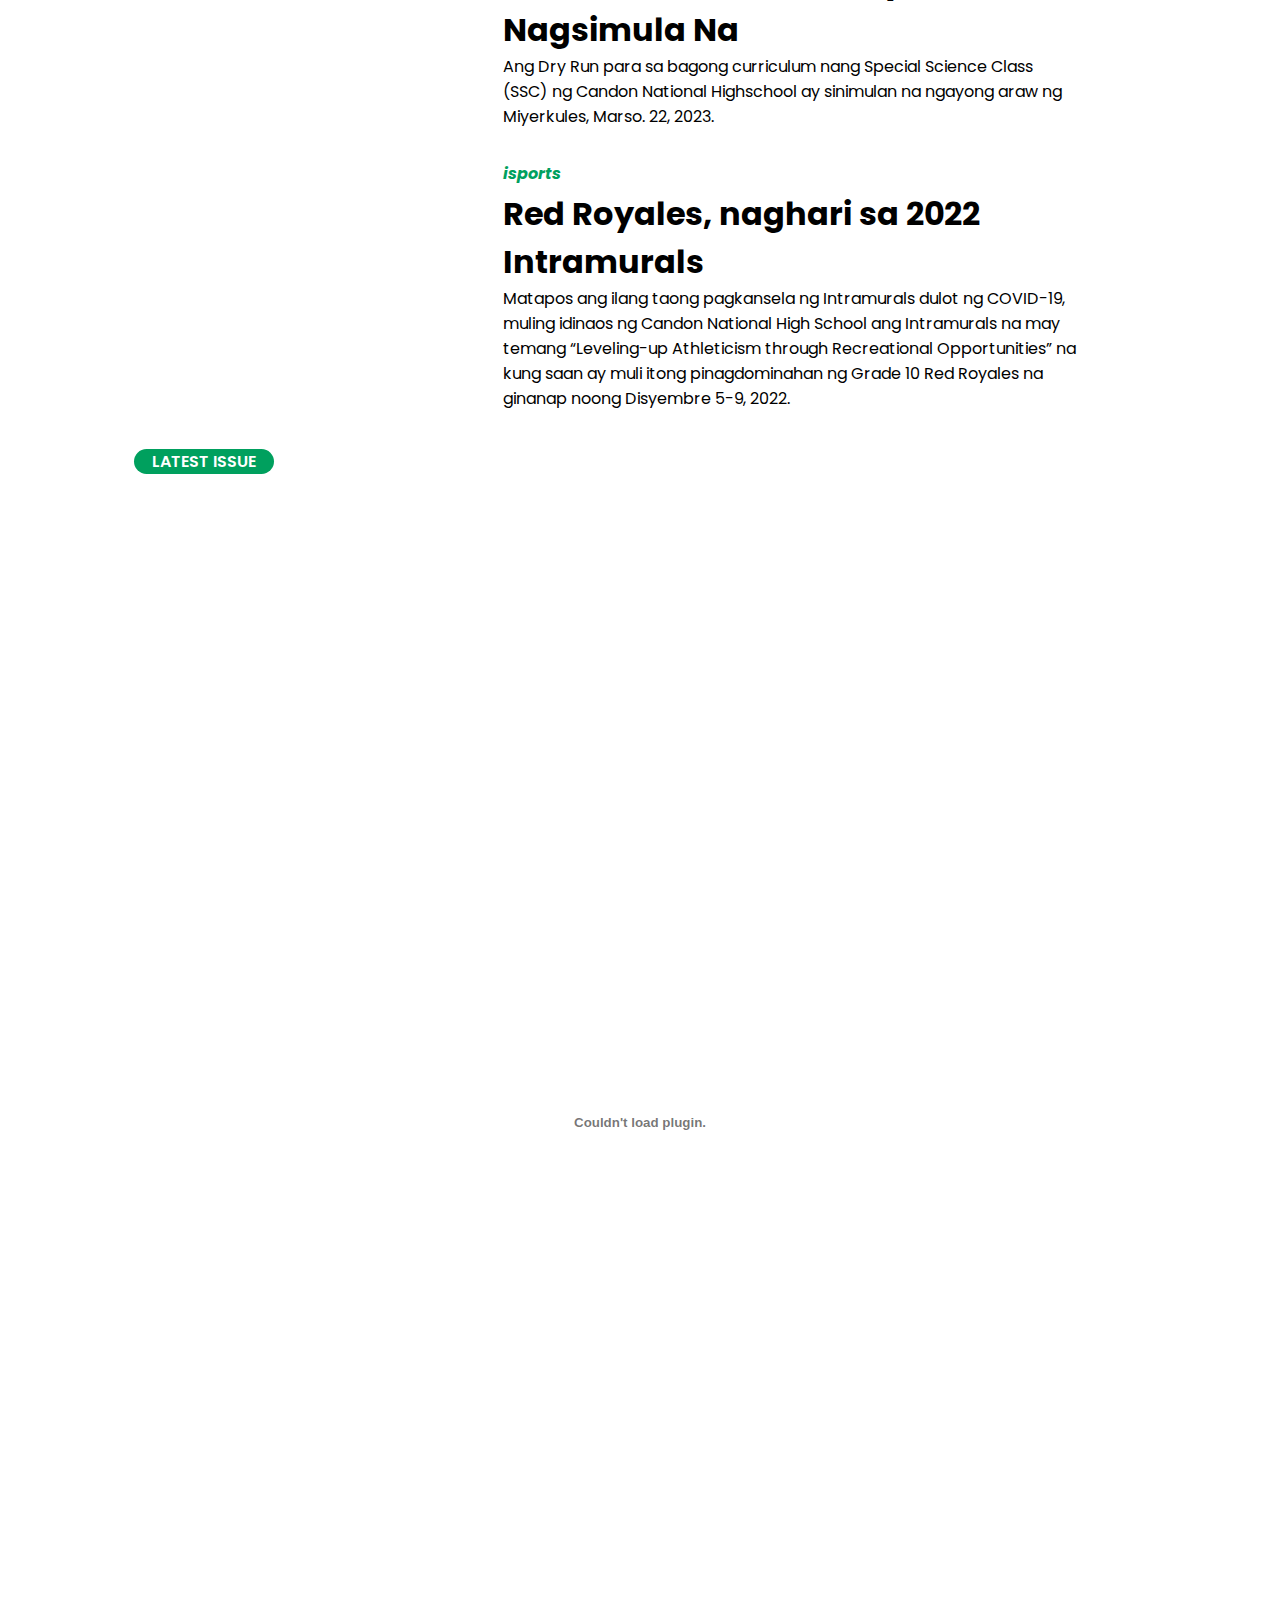
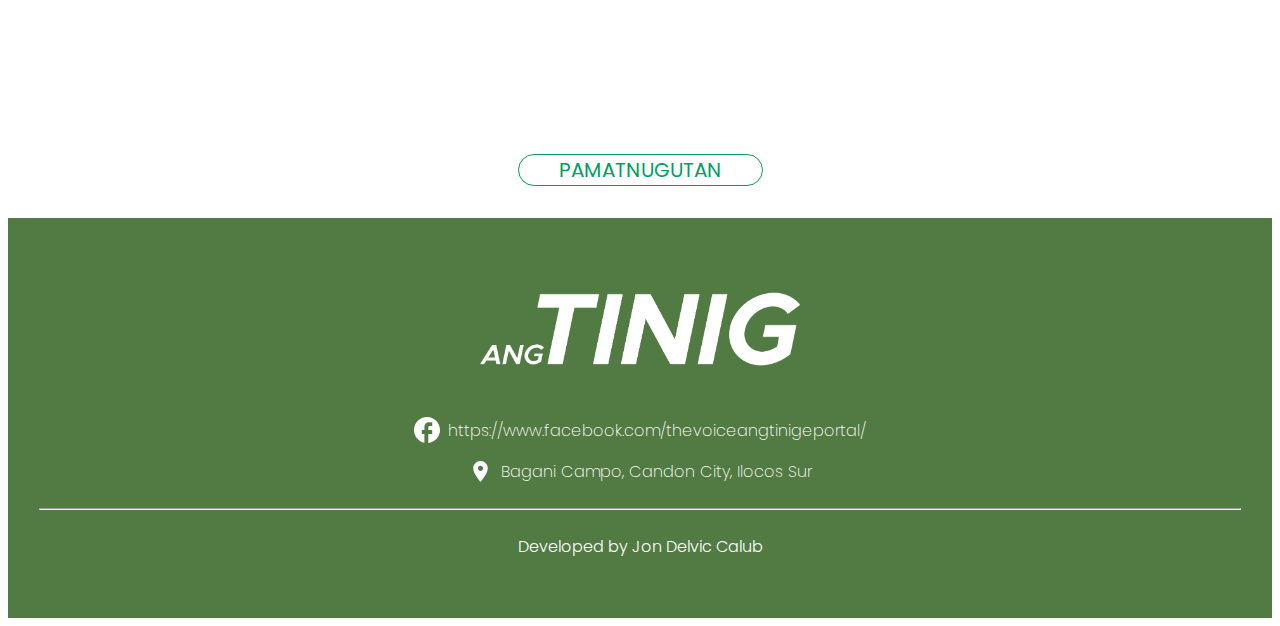
==== commit 8723ace1: "Update index.html" ====
--- a/index.html
+++ b/index.html
@@ -189,7 +189,7 @@
             <div class="latest__issue__tag flex">LATEST ISSUE</div>
 
             <div class="latest__issue--container">
-                <embed src="assets/latest-issue.pdf#toolbar=0" width="80%" height="100%" class="latest__issue">
+                <embed src="data/latest-issue.pdf#toolbar=0" width="80%" height="100%" class="latest__issue">
             </div>
 
         </section>
@@ -219,8 +219,8 @@
         </footer>
 
 
-        <script src="/scripts/nav.js"></script>
-        <script src="/scripts/carousel.js"></script>
+        <script src="/js/nav.js"></script>
+        <script src="/js/carousel.js"></script>
 
     </body>
 
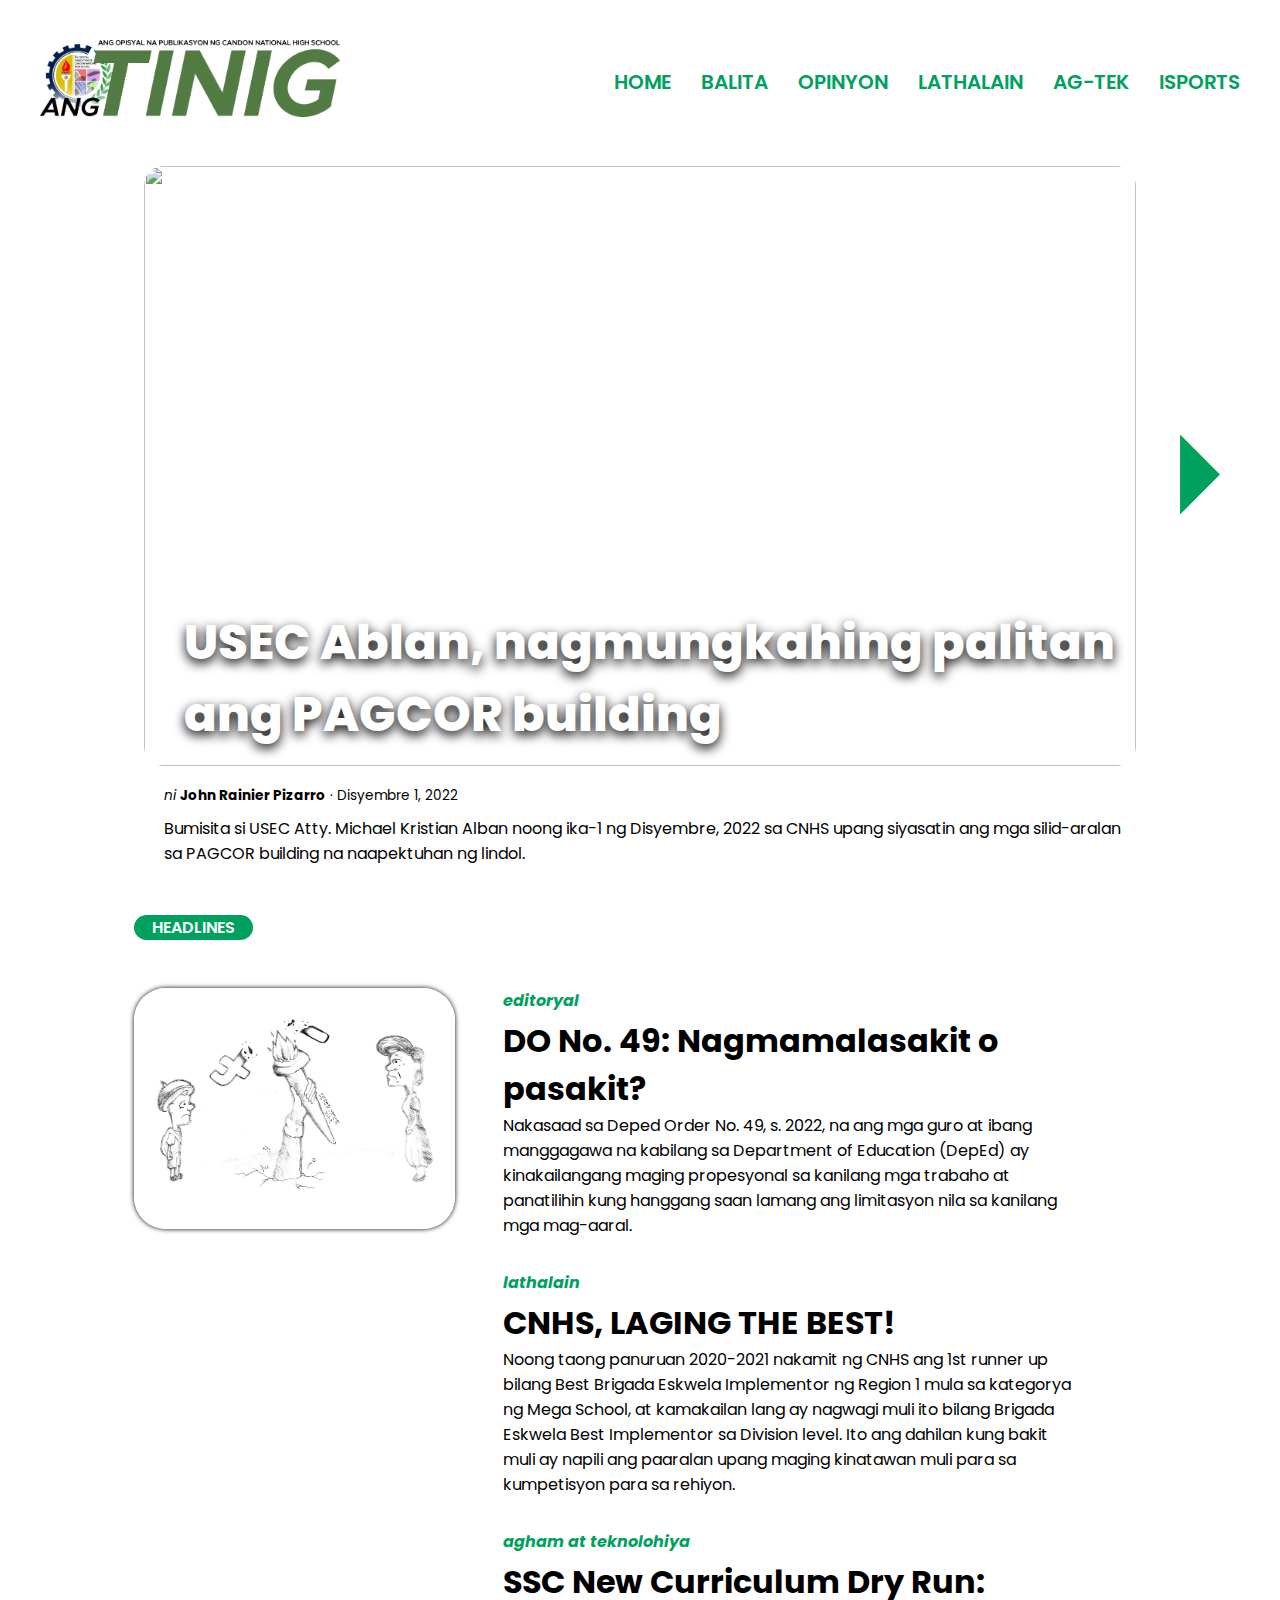
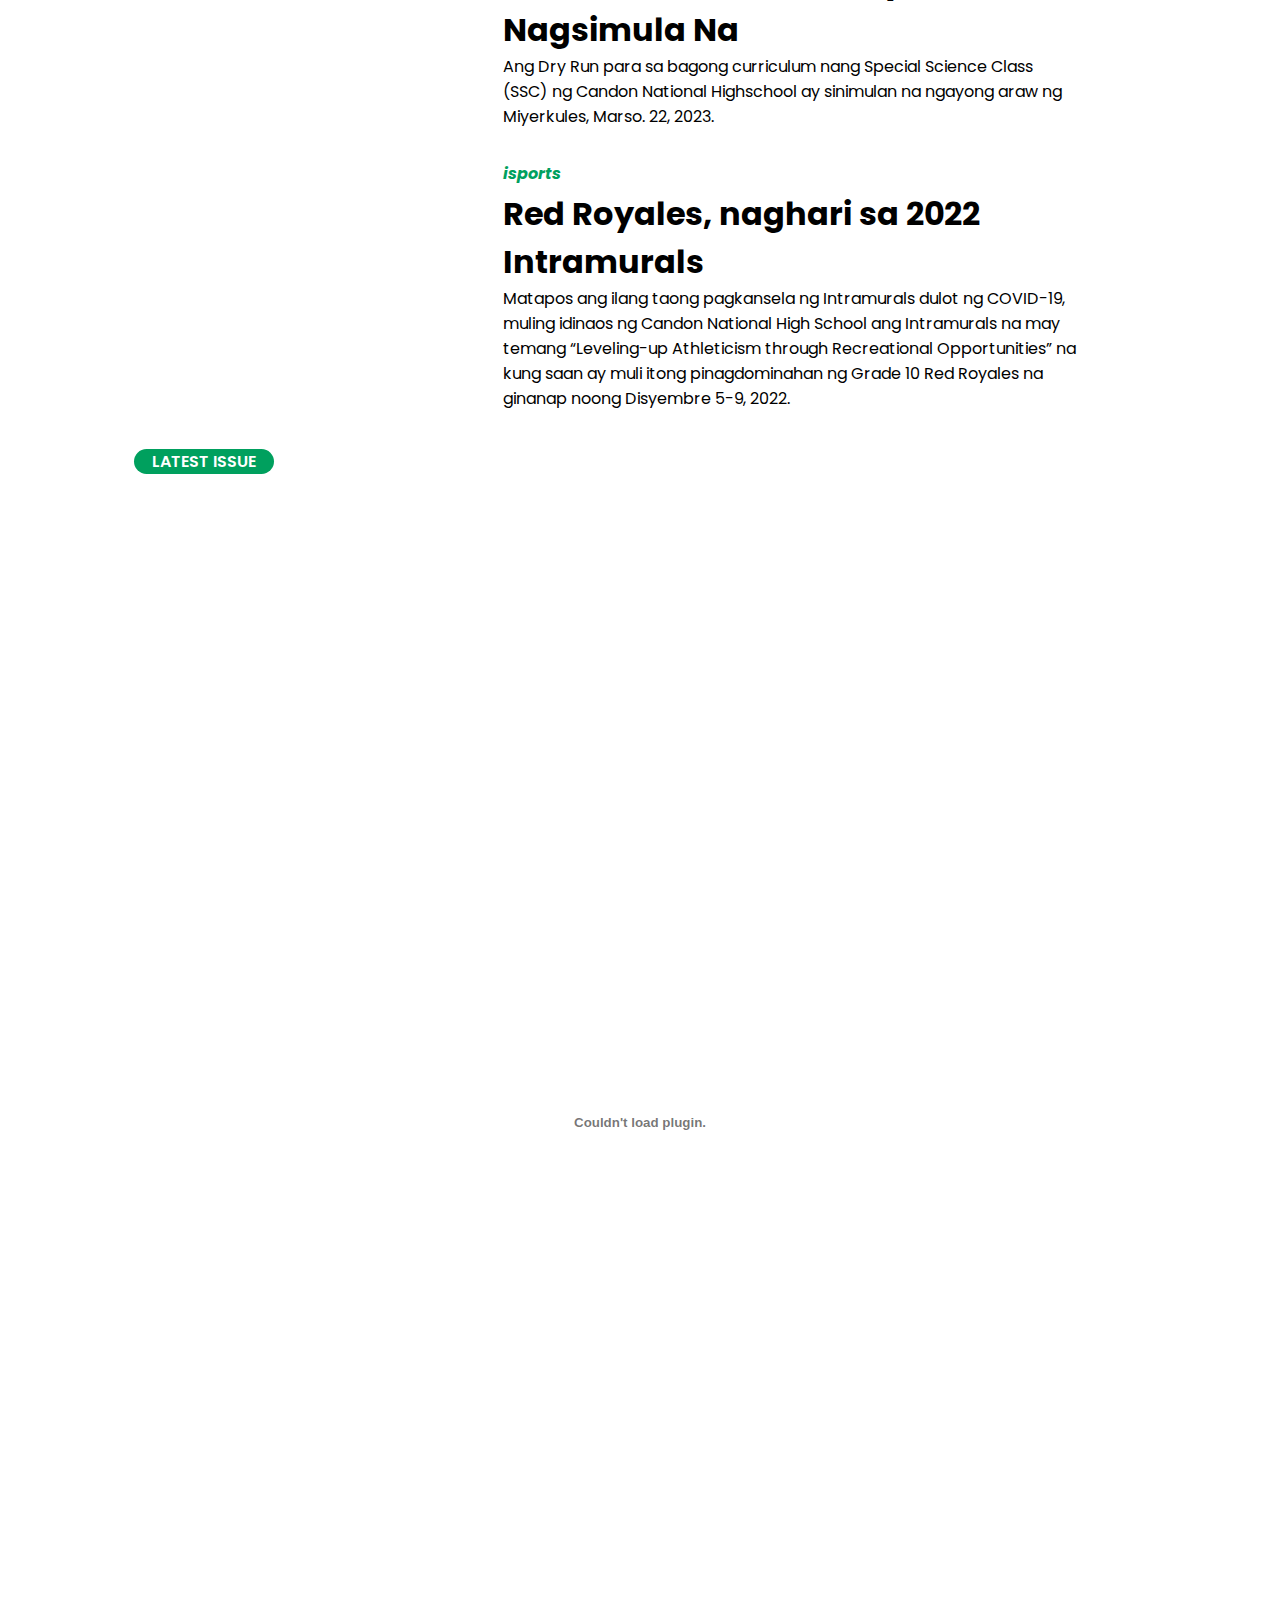
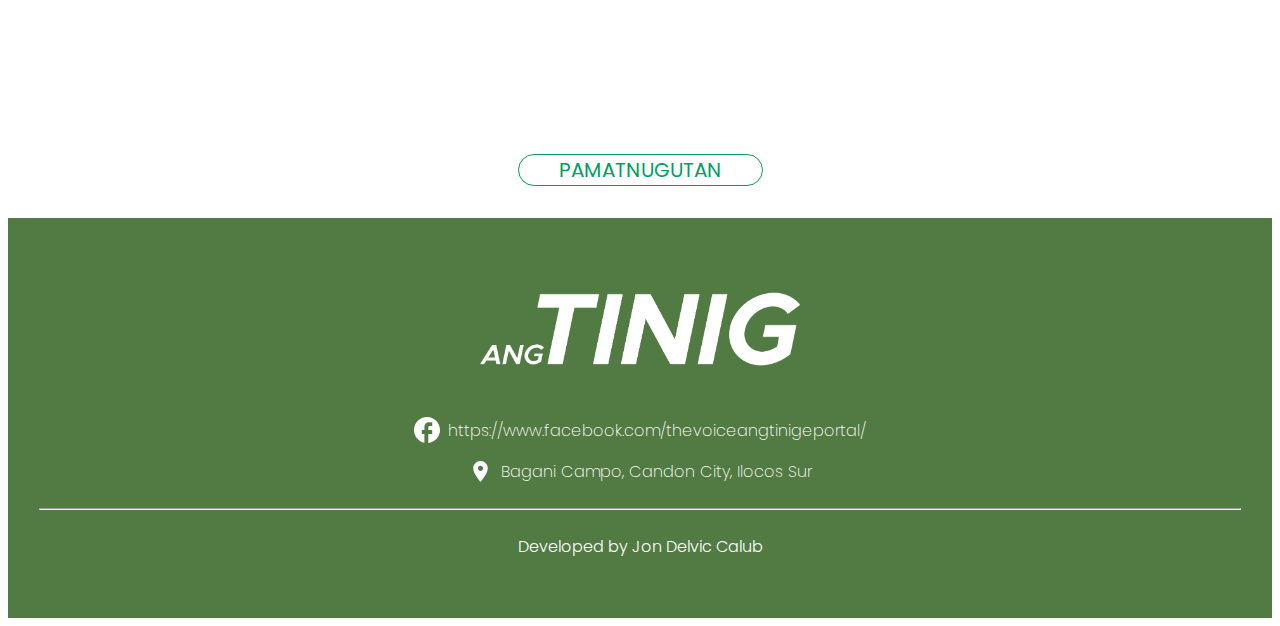
==== commit 84d01c02: "Toggle button fix" ====
--- a/index.html
+++ b/index.html
@@ -22,28 +22,29 @@
             </div>
 
             <nav>
-                <ul class="nav-bar flex" id="nav-bar" data-visible="false">
+
+                <button class="mobile-nav-toggle" aria-controls="nav-bar" aria-expanded="false"><span class="sr-only">Menu</span></button>
+
+                <ul id="nav-bar" data-visible="false" class="nav-bar flex">
                     <li>
                         <a href="index.html" id="nav-button">HOME</a>
                     </li>
                     <li>
-                        <a href="" id="nav-button">BALITA</a>
-                    </li>
-                    <li>
-                        <a href="" id="nav-button">OPINYON</a>
-                    </li>
-                    <li>
-                        <a href="" id="nav-button">LATHALAIN</a>
-                    </li>
-                    <li>
-                        <a href="" id="nav-button">AG-TEK</a>
-                    </li>
-                    <li>
-                        <a href="" id="nav-button">ISPORTS</a>
+                        <a href="/error404.html" id="nav-button">BALITA</a>
+                    </li>
+                    <li>
+                        <a href="/error404.html" id="nav-button">OPINYON</a>
+                    </li>
+                    <li>
+                        <a href="/error404.html" id="nav-button">LATHALAIN</a>
+                    </li>
+                    <li>
+                        <a href="/error404.html" id="nav-button">AG-TEK</a>
+                    </li>
+                    <li>
+                        <a href="/error404.html" id="nav-button">ISPORTS</a>
                     </li>
                 </ul>
-
-                <button class="mobile-nav-toggle" aria-controls="nav-bar" aria-expanded="false"><span class="sr-only">Menu</span></button>
 
             </nav>
 
@@ -94,7 +95,7 @@
                         <li class="carousel__slide">
                             <div class="carousel__image-container">
                                 <a href="/articles/balita/news-article3/news-article3.html">
-                                    <img class="carousel__image" src="/images/pnp-poso-asst.jpg" alt="">
+                                    <img class="carousel__image" src="/images/pnp-poso-asst.JPG" alt="">
                                 </a>
                             </div>
                             <div class="carousel__headline-container one-line">
@@ -155,7 +156,7 @@
 
                 <div class="article__preview">
                     <div class="article__preview--img--container">
-                        <a href="articles/agtek/agtek-article1/agtek-article1.html"><img class="article__preview--img" src="/images/main-agtek-prev.jpg" alt=""></a>
+                        <a href="articles/agtek/agtek-article1/agtek-article1.html"><img class="article__preview--img" src="/images/main-agtek-prev.JPG" alt=""></a>
                     </div>
                     <div class="article__preview--content--container">
                         <div class="headlines__preview__tag">agham at teknolohiya</div>
@@ -168,7 +169,7 @@
 
                 <div class="article__preview">
                     <div class="article__preview--img--container">
-                        <a href="articles/isports/isports-article1/isports-article1.html"><img class="article__preview--img" src="/images/main-isports-prev.jpg" alt=""></a>
+                        <a href="articles/isports/isports-article1/isports-article1.html"><img class="article__preview--img" src="/images/main-isports-prev.JPG" alt=""></a>
                     </div>
                     <div class="article__preview--content--container">
                         <div class="headlines__preview__tag">isports</div>
@@ -219,8 +220,8 @@
         </footer>
 
 
-        <script src="/js/nav.js"></script>
-        <script src="/js/carousel.js"></script>
+        <script src="js/nav.js"></script>
+        <script src="js/carousel.js"></script>
 
     </body>
 
--- a/css/style.css
+++ b/css/style.css
@@ -50,7 +50,7 @@
 }
 
 .nav-bar a:hover {
-    color: #527B43;
+    color: #46683a;
 }
 
 @media (max-width: 65em) {
@@ -64,8 +64,8 @@
         justify-content: center;
         align-items: center;
         font-size: 1.5em;
+        transition: transform 350ms ease-out;
         transform: translateX(100%);
-        transition: transform 350ms ease-out;
     }
 
     .nav-bar[data-visible="true"] {
@@ -89,7 +89,6 @@
 
     .mobile-nav-toggle[aria-expanded="true"] {
         background-image: url(../images/icon-hamburger-menu-close.svg);
-        position: fixed;
     }
 
     .nameplate-container {
@@ -213,9 +212,16 @@
     display: none;
 }
 
-/* @media (max-width: 400px) {
-
-    
+@media (max-width: 475px) {
+    .carousel__headline-container {
+        font-weight: 800;
+        font-size: 1em;
+        width: 950px;
+        position: absolute;
+        top: 63%;
+        color: rgb(255, 255, 255);
+        padding: 0px 40px;
+    }
 }
 
 @media (min-width: 1276px) and (max-width: 1413px) {
@@ -279,7 +285,7 @@
         color: rgb(255, 255, 255);
         padding: 0px 40px;
     }
-} */
+}
 
 .headlines__tag {
     margin-top: -3.25%;
